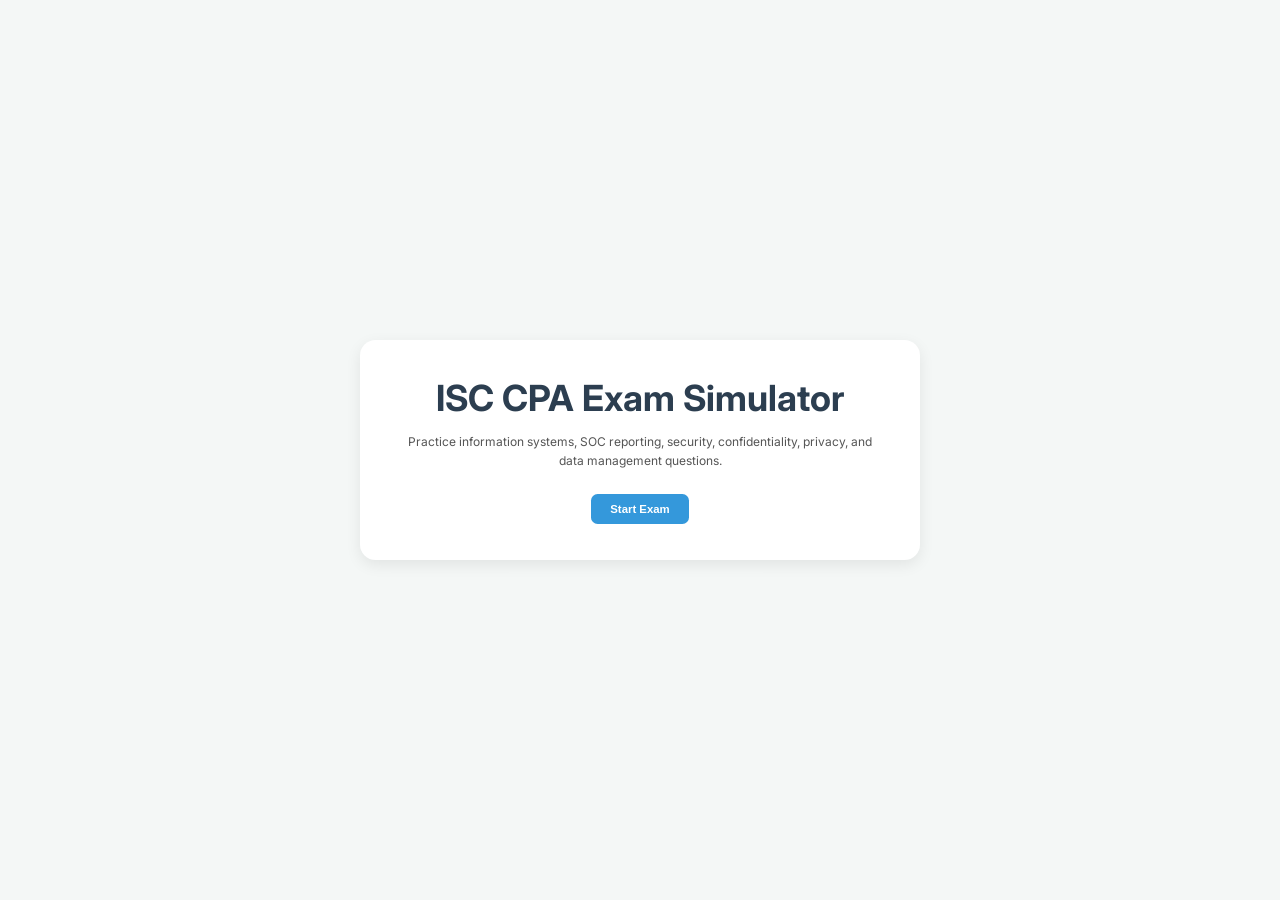
==== ISC-study-app/index.html @ 37df38a0 "Add files via upload" ====
<!DOCTYPE html>
<html lang="en">
<head>
    <meta charset="UTF-8">
    <meta name="viewport" content="width=device-width, initial-scale=1.0">
    <title>ISC CPA Exam Sim | Auditor Edition</title>
    <link href="https://fonts.googleapis.com/css2?family=Inter:wght@400;600;700;800;900&display=swap" rel="stylesheet">
    <link rel="stylesheet" href="style.css">
</head>
<body>

    <!-- Main Menu Screen -->
    <section id="main-screen" class="main-screen">
        <div class="main-card">
            <h1>ISC CPA Exam Simulator</h1>
            <p>
                Practice information systems, SOC reporting, security, confidentiality,
                privacy, and data management questions.
            </p>
            <button id="start-btn" class="btn primary">Start Exam</button>
        </div>
    </section>

    <!-- Exam App -->
    <div id="app-layout" class="app-layout hidden">
        <header class="exam-header">
            <div class="logo">
                <span class="brand">ISC</span>
                <span class="mode">AUDIT SIM</span>
            </div>

            <button id="header-main-btn" class="btn primary">Main Menu</button>

            <div class="exam-stats">
                <div class="timer-box">
                    <span class="label">REMAINING TIME</span>
                    <span id="timer">15:00</span>
                </div>

                <div class="rank-box">
                    <span class="label">CURRENT RANK</span>
                    <span id="rank-badge">Intern Auditor</span>
                </div>
            </div>
        </header>

        <div class="main-content">
            <aside class="nav-sidebar">
                <h3>Question Map</h3>

                <div id="question-grid" class="grid-container"></div>

                <div class="legend">
                    <span><i class="dot current"></i> Current</span>
                    <span><i class="dot flagged"></i> Flagged</span>
                </div>
            </aside>

            <section class="quiz-section">
                <div class="progress-container">
                    <div id="progress-bar" class="progress-fill"></div>
                </div>

                <div id="quiz-container" class="card">
                    <div class="q-meta">
                        <span id="domain-tag" class="badge">Loading Domain...</span>
                        <span id="q-number">Question 1 of 10</span>
                        <button id="flag-btn" class="icon-btn">🚩 Flag for Review</button>
                    </div>

                    <div class="q-body">
                        <h2 id="question-text">Initializing the audit software...</h2>
                        <div id="options-container" class="options-grid"></div>
                    </div>

                    <div id="feedback-area" class="feedback hidden">
                        <p id="explanation-text"></p>
                    </div>
                </div>

                <footer class="controls">
                    <button id="prev-btn" class="btn secondary" disabled>Previous</button>
                    <button id="next-btn" class="btn primary">Confirm & Next</button>
                </footer>
            </section>
        </div>
    </div>

    <!-- Result Modal -->
    <div id="result-modal" class="modal hidden">
        <div class="modal-content">
            <h1 id="result-title">Audit Report Issued</h1>

            <div class="score-circle">
                <span id="final-score">0</span><small>%</small>
            </div>

            <p id="result-text">Your performance has been evaluated.</p>

            <div class="modal-actions">
                <button id="retake-btn" class="btn primary">Retake Exam</button>
                <button id="main-btn" class="btn primary">Main Menu</button>
                <button id="explanation-btn" class="btn primary">Explanation</button>
            </div>
        </div>
    </div>

    <!-- Explanation / Review Screen -->
    <section id="review-screen" class="review-screen hidden">
        <div class="review-card">
            <h1>Answer Review</h1>
            <p class="review-subtitle">
                Review the questions you missed and read the explanations.
            </p>

            <div id="review-list" class="review-list"></div>

            <div class="review-actions">
                <button id="review-main-btn" class="btn primary">Main Menu</button>
                <button id="review-retake-btn" class="btn primary">Retake Exam</button>
            </div>
        </div>
    </section>

    <script src="app.js"></script>
</body>
</html>
---- ISC-study-app/style.css ----
:root {
    --primary-blue: #2c3e50;
    --accent-blue: #3498db;
    --success-green: #2ecc71;
    --warning-red: #e74c3c;
    --bg-light: #f4f7f6;
    --text-main: #2c3e50;
    --card-shadow: 0 0.4rem 1.2rem rgba(0, 0, 0, 0.08);
}

/* Global */
* {
    margin: 0;
    padding: 0;
    box-sizing: border-box;
}

html {
    font-size: clamp(12px, 0.85vw, 15px);
}

body {
    font-family: 'Inter', sans-serif;
    background: var(--bg-light);
    color: var(--text-main);
    min-height: 100vh;
    overflow-x: hidden;
}

/* =========================
   Main Start Screen
========================= */

.main-screen {
    min-height: 100vh;
    background: var(--bg-light);
    display: flex;
    justify-content: center;
    align-items: center;
    padding: 2rem;
}

.main-card {
    width: min(90vw, 560px);
    background: white;
    border-radius: 1.3rem;
    padding: clamp(2rem, 4vw, 3rem);
    text-align: center;
    box-shadow: var(--card-shadow);
}

.main-card h1 {
    font-size: clamp(2rem, 3vw, 3rem);
    color: var(--primary-blue);
    margin-bottom: 1rem;
}

.main-card p {
    font-size: 1rem;
    line-height: 1.6;
    color: #555;
    margin-bottom: 2rem;
}

/* =========================
   App Layout
========================= */

.app-layout {
    min-height: 100vh;
    display: flex;
    flex-direction: column;
}

/* Header */

.exam-header {
    background: var(--primary-blue);
    color: white;
    height: 72px;
    display: grid;
    grid-template-columns: 1fr auto 1fr;
    align-items: center;
    padding: 0 2rem;
    gap: 1rem;
}

.logo {
    display: flex;
    align-items: center;
    gap: 0.75rem;
    justify-self: start;
}

.brand {
    font-size: 1.7rem;
    font-weight: 800;
    letter-spacing: 0.03em;
}

.mode {
    font-size: 0.85rem;
    color: var(--accent-blue);
    font-weight: 700;
}

.exam-stats {
    display: flex;
    justify-self: end;
    gap: 3rem;
}

.label {
    display: block;
    font-size: 0.65rem;
    color: #bdc3c7;
    margin-bottom: 0.2rem;
}

#timer,
#rank-badge {
    font-size: 1.1rem;
    font-weight: 800;
}

/* Main Content */

.main-content {
    flex: 1;
    display: flex;
    flex-direction: column;
}

/* =========================
   Question Map
========================= */

.nav-sidebar {
    background: white;
    border-bottom: 1px solid #ddd;
    padding: 1.5rem 2rem;
}

.nav-sidebar h3 {
    font-size: 1.15rem;
    margin-bottom: 1.2rem;
    color: var(--primary-blue);
}

.grid-container {
    display: grid;
    grid-template-columns: repeat(10, minmax(60px, 1fr));
    gap: 0.8rem;
    margin-bottom: 1.4rem;
}

.q-box {
    height: 64px;
    border: 1px solid #ddd;
    border-radius: 0.55rem;
    background: white;
    display: flex;
    justify-content: center;
    align-items: center;
    font-size: 0.95rem;
    font-weight: 700;
    cursor: pointer;
    transition: all 0.2s ease;
}

.q-box:hover {
    border-color: var(--accent-blue);
}

.q-box.active {
    background: var(--accent-blue);
    color: white;
    border-color: var(--accent-blue);
}

.q-box.flagged {
    border: 2px solid var(--warning-red);
    color: var(--warning-red);
}

.legend {
    border-top: 1px solid #eee;
    padding-top: 1.2rem;
    display: flex;
    flex-direction: row;
    gap: 1.8rem;
}

.legend span {
    display: flex;
    align-items: center;
    gap: 0.6rem;
    font-size: 0.95rem;
    color: var(--text-main);
}

.dot {
    width: 0.6rem;
    height: 0.6rem;
    border-radius: 50%;
    display: inline-block;
}

.dot.current {
    background: var(--accent-blue);
}

.dot.flagged {
    background: var(--warning-red);
}

/* =========================
   Quiz Section
========================= */

.quiz-section {
    flex: 1;
    padding: 2rem;
    display: flex;
    flex-direction: column;
    align-items: center;
    overflow-y: auto;
}

.progress-container,
.card,
.controls {
    width: min(100%, 760px);
}

.progress-container {
    height: 7px;
    background: #ddd;
    border-radius: 999px;
    overflow: hidden;
    margin-bottom: 1.6rem;
}

.progress-fill {
    height: 100%;
    width: 10%;
    background: var(--success-green);
    transition: width 0.3s ease;
}

/* Card */

.card {
    background: white;
    padding: 2rem;
    border-radius: 1rem;
    box-shadow: var(--card-shadow);
    margin-bottom: 1.6rem;
}

.q-meta {
    display: flex;
    flex-wrap: wrap;
    justify-content: space-between;
    align-items: center;
    gap: 0.9rem;
    margin-bottom: 2rem;
}

.badge {
    background: #ebf5fb;
    color: var(--accent-blue);
    padding: 0.45rem 0.8rem;
    border-radius: 999px;
    font-size: 0.85rem;
    font-weight: 800;
}

#q-number {
    display: block;
    width: 100%;
    text-align: center;
    font-size: 0.95rem;
    font-weight: 700;
    color: #555;
    margin: 0 auto 1.5rem auto;
}

.icon-btn {
    border: none;
    background: transparent;
    color: var(--warning-red);
    font-size: 0.85rem;
    font-weight: 700;
    cursor: pointer;
}

#question-text {
    font-size: clamp(1.25rem, 1.5vw, 1.65rem);
    line-height: 1.45;
    margin-bottom: 2rem;
    color: var(--primary-blue);
}

.options-grid {
    display: grid;
    grid-template-columns: 1fr;
    gap: 1rem;
}

.option-btn {
    width: 100%;
    text-align: left;
    padding: 1rem;
    border: 2px solid #eee;
    border-radius: 0.65rem;
    background: white;
    cursor: pointer;
    font-size: 1rem;
    line-height: 1.4;
    transition: all 0.2s ease;
}

.option-btn:hover {
    border-color: var(--accent-blue);
    background: #f0f7ff;
}

.option-btn.selected {
    background: var(--accent-blue);
    color: white;
    border-color: var(--accent-blue);
}

/* =========================
   Buttons
========================= */

.controls {
    display: flex;
    justify-content: space-between;
    gap: 1rem;
}

.btn {
    padding: 0.75rem 1.6rem;
    border-radius: 0.55rem;
    border: none;
    font-size: 0.95rem;
    font-weight: 800;
    cursor: pointer;
    transition: all 0.2s ease;
}

.btn.primary {
    background: var(--accent-blue);
    color: white;
}

.btn.primary:hover {
    background: #2980b9;
}

.btn.secondary {
    background: #bdc3c7;
    color: white;
}

.btn.secondary:hover {
    background: #aab2b7;
}

.btn:disabled {
    opacity: 0.5;
    cursor: not-allowed;
}

/* Header Main Menu Button */
.header-main-btn {
    justify-self: center;
    background: var(--accent-blue);
    color: white;
}

/* =========================
   Result Modal
========================= */

.modal {
    position: fixed;
    inset: 0;
    background: rgba(0, 0, 0, 0.45);
    display: flex;
    justify-content: center;
    align-items: center;
    padding: 1rem;
    z-index: 99;
}

.modal-content {
    width: min(90vw, 420px);
    background: white;
    border-radius: 1rem;
    padding: 2.2rem;
    text-align: center;
    box-shadow: var(--card-shadow);
}

.modal-content h1 {
    color: var(--primary-blue);
    font-size: 1.8rem;
    margin-bottom: 1rem;
}

.score-circle {
    width: 125px;
    height: 125px;
    border-radius: 50%;
    border: 0.65rem solid var(--accent-blue);
    display: flex;
    justify-content: center;
    align-items: center;
    margin: 1.4rem auto;
    color: var(--primary-blue);
}

#final-score {
    font-size: 2.4rem;
    font-weight: 900;
}

.score-circle small {
    font-size: 0.85rem;
    font-weight: 700;
}

#result-text {
    font-size: 1rem;
    line-height: 1.5;
    margin-bottom: 1.3rem;
}

.modal-actions {
    display: flex;
    justify-content: center;
    gap: 0.75rem;
    flex-wrap: wrap;
    margin-top: 1.2rem;
}

.modal-actions .btn {
    min-width: 110px;
}

/* =========================
   Review / Explanation Screen
========================= */

.review-screen {
    min-height: 100vh;
    background: var(--bg-light);
    padding: 2rem;
}

.review-card {
    width: min(95vw, 950px);
    margin: 0 auto;
    background: white;
    border-radius: 1.2rem;
    padding: 2rem;
    box-shadow: var(--card-shadow);
}

.review-card h1 {
    color: var(--primary-blue);
    font-size: 2rem;
    margin-bottom: 0.5rem;
}

.review-subtitle {
    color: #666;
    margin-bottom: 1.8rem;
    font-size: 1rem;
}

.review-list {
    display: grid;
    gap: 1.3rem;
}

.review-item {
    border: 2px solid #eee;
    border-left: 6px solid var(--warning-red);
    border-radius: 0.9rem;
    padding: 1.4rem;
    background: #fff;
}

.review-item h3 {
    color: var(--warning-red);
    margin-bottom: 0.8rem;
}

.review-question {
    font-weight: 700;
    color: var(--primary-blue);
    margin-bottom: 1rem;
    line-height: 1.5;
}

.review-item p {
    margin-bottom: 0.5rem;
    line-height: 1.5;
}

.review-explanation {
    background: #f4f7f6;
    border-radius: 0.75rem;
    padding: 1rem;
    margin-top: 1rem;
    line-height: 1.5;
}

.correct-all {
    border-left-color: var(--success-green);
}

.correct-all h3 {
    color: var(--success-green);
}

.review-actions {
    display: flex;
    justify-content: space-between;
    gap: 1rem;
    margin-top: 2rem;
}

/* =========================
   Hidden
========================= */

.hidden {
    display: none !important;
}

/* =========================
   Responsive
========================= */

@media (max-width: 900px) {
    .exam-header {
        height: auto;
        grid-template-columns: 1fr;
        justify-items: start;
        gap: 1rem;
        padding: 1.2rem;
    }

    .header-main-btn {
        justify-self: start;
    }

    .exam-stats {
        justify-self: start;
        gap: 2rem;
    }

    .grid-container {
        grid-template-columns: repeat(5, 1fr);
    }

    .q-box {
        height: 52px;
    }

    .quiz-section {
        padding: 1.4rem;
    }

    .progress-container,
    .card,
    .controls {
        width: min(100%, 720px);
    }
}

@media (max-width: 600px) {
    html {
        font-size: 12px;
    }

    .exam-stats {
        width: 100%;
        justify-content: space-between;
        gap: 1rem;
    }

    .nav-sidebar {
        padding: 1.2rem;
    }

    .grid-container {
        grid-template-columns: repeat(5, 1fr);
        gap: 0.6rem;
    }

    .q-box {
        height: 44px;
    }

    .legend {
        flex-direction: row;
        gap: 1.2rem;
    }

    .card {
        padding: 1.4rem;
    }

    .q-meta {
        flex-direction: column;
        align-items: flex-start;
    }

    #question-text {
        font-size: 1.35rem;
    }

    .controls,
    .review-actions,
    .modal-actions {
        flex-direction: column;
    }

    .controls .btn,
    .review-actions .btn,
    .modal-actions .btn {
        width: 100%;
    }
}
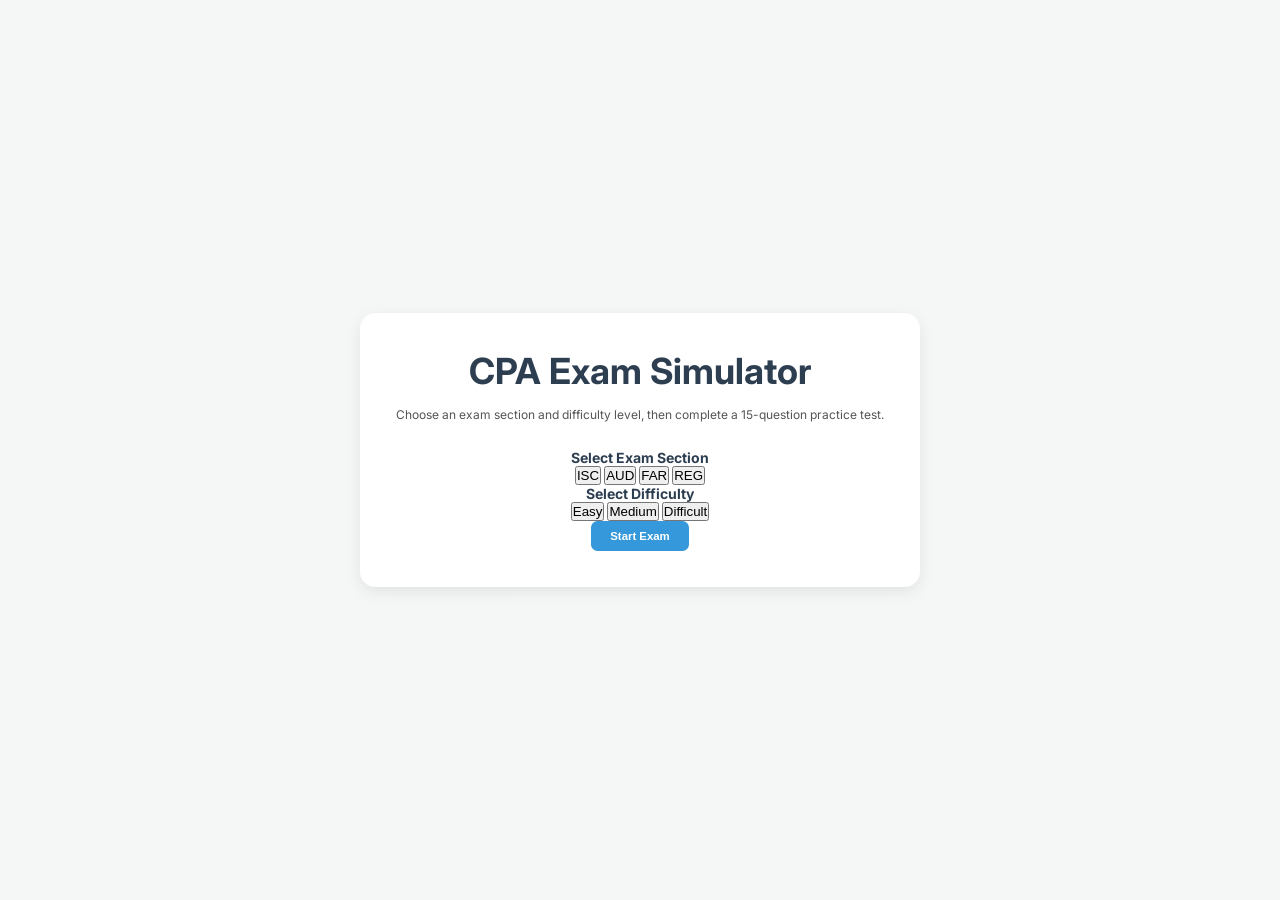
==== commit e79ae1f3: "Update index1.html" ====
--- a/ISC-study-app/index.html
+++ b/ISC-study-app/index.html
@@ -3,20 +3,40 @@
 <head>
     <meta charset="UTF-8">
     <meta name="viewport" content="width=device-width, initial-scale=1.0">
-    <title>ISC CPA Exam Sim | Auditor Edition</title>
+    <title>CPA Exam Simulator | Auditor Edition</title>
     <link href="https://fonts.googleapis.com/css2?family=Inter:wght@400;600;700;800;900&display=swap" rel="stylesheet">
     <link rel="stylesheet" href="style.css">
 </head>
+
 <body>
 
     <!-- Main Menu Screen -->
     <section id="main-screen" class="main-screen">
         <div class="main-card">
-            <h1>ISC CPA Exam Simulator</h1>
+            <h1>CPA Exam Simulator</h1>
             <p>
-                Practice information systems, SOC reporting, security, confidentiality,
-                privacy, and data management questions.
+                Choose an exam section and difficulty level, then complete a 15-question practice test.
             </p>
+
+            <div class="menu-group">
+                <h3>Select Exam Section</h3>
+                <div class="menu-options exam-options">
+                    <button class="menu-choice exam-choice selected" data-exam="ISC">ISC</button>
+                    <button class="menu-choice exam-choice" data-exam="AUD">AUD</button>
+                    <button class="menu-choice exam-choice" data-exam="FAR">FAR</button>
+                    <button class="menu-choice exam-choice" data-exam="REG">REG</button>
+                </div>
+            </div>
+
+            <div class="menu-group">
+                <h3>Select Difficulty</h3>
+                <div class="menu-options difficulty-options">
+                    <button class="menu-choice difficulty-choice selected" data-difficulty="Easy">Easy</button>
+                    <button class="menu-choice difficulty-choice" data-difficulty="Medium">Medium</button>
+                    <button class="menu-choice difficulty-choice" data-difficulty="Difficult">Difficult</button>
+                </div>
+            </div>
+
             <button id="start-btn" class="btn primary">Start Exam</button>
         </div>
     </section>
@@ -25,21 +45,24 @@
     <div id="app-layout" class="app-layout hidden">
         <header class="exam-header">
             <div class="logo">
-                <span class="brand">ISC</span>
-                <span class="mode">AUDIT SIM</span>
+                <span id="exam-brand" class="brand">ISC</span>
+                <span class="mode">CPA SIM</span>
             </div>
 
-            <button id="header-main-btn" class="btn primary">Main Menu</button>
+            <div class="header-actions">
+                <button id="pause-btn" class="btn primary">Pause</button>
+                <button id="header-main-btn" class="btn primary">Main Menu</button>
+            </div>
 
             <div class="exam-stats">
                 <div class="timer-box">
                     <span class="label">REMAINING TIME</span>
-                    <span id="timer">15:00</span>
+                    <span id="timer">25:00</span>
                 </div>
 
                 <div class="rank-box">
                     <span class="label">CURRENT RANK</span>
-                    <span id="rank-badge">Intern Auditor</span>
+                    <span id="rank-badge">Junior Intern</span>
                 </div>
             </div>
         </header>
@@ -64,12 +87,12 @@
                 <div id="quiz-container" class="card">
                     <div class="q-meta">
                         <span id="domain-tag" class="badge">Loading Domain...</span>
-                        <span id="q-number">Question 1 of 10</span>
                         <button id="flag-btn" class="icon-btn">🚩 Flag for Review</button>
                     </div>
 
                     <div class="q-body">
-                        <h2 id="question-text">Initializing the audit software...</h2>
+                        <h2 id="question-text">Initializing the exam software...</h2>
+                        <span id="q-number">Question 1 of 15</span>
                         <div id="options-container" class="options-grid"></div>
                     </div>
 
@@ -89,18 +112,32 @@
     <!-- Result Modal -->
     <div id="result-modal" class="modal hidden">
         <div class="modal-content">
-            <h1 id="result-title">Audit Report Issued</h1>
+            <h1 id="result-title">Exam Report Issued</h1>
 
             <div class="score-circle">
                 <span id="final-score">0</span><small>%</small>
             </div>
 
+            <h2 id="final-rank-title">Junior Intern</h2>
             <p id="result-text">Your performance has been evaluated.</p>
 
             <div class="modal-actions">
                 <button id="retake-btn" class="btn primary">Retake Exam</button>
                 <button id="main-btn" class="btn primary">Main Menu</button>
                 <button id="explanation-btn" class="btn primary">Explanation</button>
+            </div>
+        </div>
+    </div>
+
+    <!-- Pause Modal -->
+    <div id="pause-modal" class="modal hidden">
+        <div class="modal-content">
+            <h1>Exam Paused</h1>
+            <p id="pause-text">Take a quick break. The timer is stopped.</p>
+
+            <div class="modal-actions">
+                <button id="resume-btn" class="btn primary">Resume Exam</button>
+                <button id="pause-main-btn" class="btn primary">Main Menu</button>
             </div>
         </div>
     </div>
@@ -124,4 +161,4 @@
 
     <script src="app.js"></script>
 </body>
-</html>+</html>
--- a/ISC-study-app/style.css
+++ b/ISC-study-app/style.css
@@ -638,4 +638,4 @@
     .modal-actions .btn {
         width: 100%;
     }
-}+}
